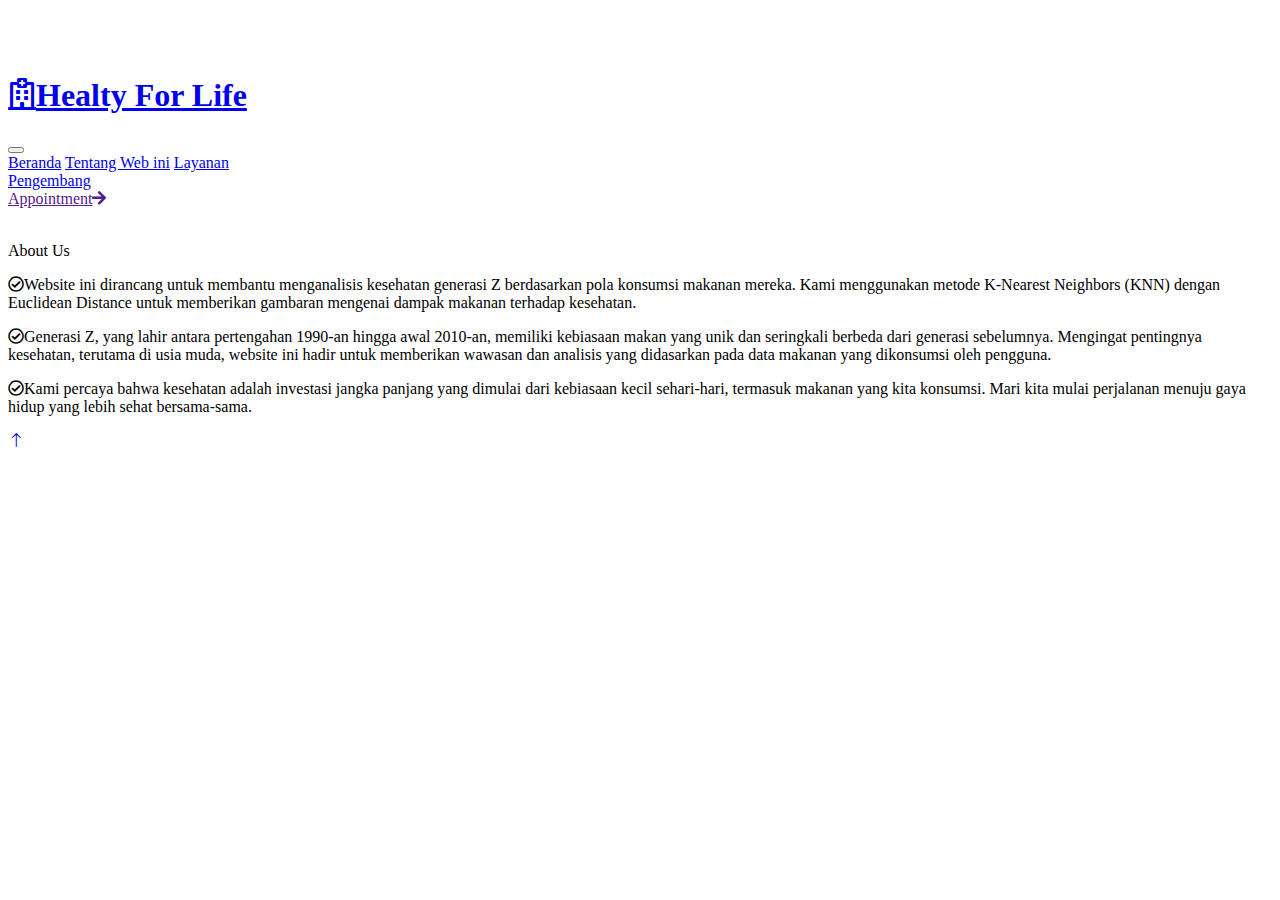
==== about.html @ c3b99c9f "Add files via upload" ====
<!DOCTYPE html>
<html lang="en">

<head>
    <meta charset="utf-8">
    <title>HealtyCeck</title>
    <meta content="width=device-width, initial-scale=1.0" name="viewport">
    <meta content="" name="keywords">
    <meta content="" name="description">

    <!-- Favicon -->
    <link href="img/favicon.ico" rel="icon">

    <!-- Google Web Fonts -->
    <link rel="preconnect" href="https://fonts.googleapis.com">
    <link rel="preconnect" href="https://fonts.gstatic.com" crossorigin>
    <link href="https://fonts.googleapis.com/css2?family=Open+Sans:wght@400;500&family=Roboto:wght@500;700;900&display=swap" rel="stylesheet"> 

    <!-- Icon Font Stylesheet -->
    <link href="https://cdnjs.cloudflare.com/ajax/libs/font-awesome/5.10.0/css/all.min.css" rel="stylesheet">
    <link href="https://cdn.jsdelivr.net/npm/bootstrap-icons@1.4.1/font/bootstrap-icons.css" rel="stylesheet">

    <!-- Libraries Stylesheet -->
    <link href="lib/animate/animate.min.css" rel="stylesheet">
    <link href="lib/owlcarousel/assets/owl.carousel.min.css" rel="stylesheet">
    <link href="lib/tempusdominus/css/tempusdominus-bootstrap-4.min.css" rel="stylesheet" />

    <!-- Customized Bootstrap Stylesheet -->
    <link href="css/bootstrap.min.css" rel="stylesheet">

    <!-- Template Stylesheet -->
    <link href="css/style.css" rel="stylesheet">
</head>

<body>
    <!-- Spinner Start -->
    <div id="spinner" class="show bg-white position-fixed translate-middle w-100 vh-100 top-50 start-50 d-flex align-items-center justify-content-center">
        <div class="spinner-grow text-primary" style="width: 3rem; height: 3rem;" role="status">
            <span class="sr-only">Loading...</span>
        </div>
    </div>
    <!-- Spinner End -->


    <!-- Topbar Start -->
    <!-- Topbar End -->


    <!-- Navbar Start -->
    <nav class="navbar navbar-expand-lg bg-white navbar-light sticky-top p-0 wow fadeIn" data-wow-delay="0.1s">
        <a href="index.html" class="navbar-brand d-flex align-items-center px-4 px-lg-5">
            <h1 class="m-0 text-primary"><i class="far fa-hospital me-3"></i>Healty For Life</h1>
        </a>
        <button type="button" class="navbar-toggler me-4" data-bs-toggle="collapse" data-bs-target="#navbarCollapse">
            <span class="navbar-toggler-icon"></span>
        </button>
        <div class="collapse navbar-collapse" id="navbarCollapse">
            <div class="navbar-nav ms-auto p-4 p-lg-0">
                <a href="index.html" class="nav-item nav-link">Beranda</a>
                <a href="about.html" class="nav-item nav-link active">Tentang Web ini</a>
                <a href="service.html" class="nav-item nav-link">Layanan</a>
                <div class="nav-item dropdown">
                </div>
                <a href="contact.html" class="nav-item nav-link">Pengembang</a>
            </div>
            <a href="" class="btn btn-primary rounded-0 py-4 px-lg-5 d-none d-lg-block">Appointment<i class="fa fa-arrow-right ms-3"></i></a>
        </div>
    </nav>
    <!-- Navbar End -->


    <!-- Page Header Start -->

    <!-- Page Header End -->


    <!-- About Start -->
    <div class="container-xxl py-5">
        <div class="container">
            <div class="row g-5">
                <div class="col-lg-6 wow fadeIn" data-wow-delay="0.1s">
                    <div class="d-flex flex-column">
                        <img class="img-fluid rounded w-75 align-self-end" src="img/makanan.jpg" alt="">
                        <img class="img-fluid rounded w-50 bg-white pt-3 pe-3" src="img/minuman.jpg" alt="" style="margin-top: -25%;">
                    </div>
                </div>
                <div class="col-lg-6 wow fadeIn" data-wow-delay="0.5s">
                    <p class="d-inline-block border rounded-pill py-1 px-4">About Us</p>
                    <p><i class="far fa-check-circle text-primary me-3"></i>Website ini dirancang untuk membantu menganalisis kesehatan generasi Z berdasarkan pola konsumsi makanan mereka. Kami menggunakan metode K-Nearest Neighbors (KNN) dengan Euclidean Distance untuk memberikan gambaran mengenai dampak makanan terhadap kesehatan.</p>
                    <p><i class="far fa-check-circle text-primary me-3"></i>Generasi Z, yang lahir antara pertengahan 1990-an hingga awal 2010-an, memiliki kebiasaan makan yang unik dan seringkali berbeda dari generasi sebelumnya. Mengingat pentingnya kesehatan, terutama di usia muda, website ini hadir untuk memberikan wawasan dan analisis yang didasarkan pada data makanan yang dikonsumsi oleh pengguna.</p>
                    <p><i class="far fa-check-circle text-primary me-3"></i>Kami percaya bahwa kesehatan adalah investasi jangka panjang yang dimulai dari kebiasaan kecil sehari-hari, termasuk makanan yang kita konsumsi. Mari kita mulai perjalanan menuju gaya hidup yang lebih sehat bersama-sama.</p>
                </div>
            </div>
        </div>
    </div>
    <!-- About End -->


    <!-- Feature Start -->

    <!-- Feature End -->


    <!-- Team Start -->
    <!-- Team End -->
        

    <!-- Footer Start -->

    <!-- Footer End -->


    <!-- Back to Top -->
    <a href="#" class="btn btn-lg btn-primary btn-lg-square rounded-circle back-to-top"><i class="bi bi-arrow-up"></i></a>


    <!-- JavaScript Libraries -->
    <script src="https://code.jquery.com/jquery-3.4.1.min.js"></script>
    <script src="https://cdn.jsdelivr.net/npm/bootstrap@5.0.0/dist/js/bootstrap.bundle.min.js"></script>
    <script src="lib/wow/wow.min.js"></script>
    <script src="lib/easing/easing.min.js"></script>
    <script src="lib/waypoints/waypoints.min.js"></script>
    <script src="lib/counterup/counterup.min.js"></script>
    <script src="lib/owlcarousel/owl.carousel.min.js"></script>
    <script src="lib/tempusdominus/js/moment.min.js"></script>
    <script src="lib/tempusdominus/js/moment-timezone.min.js"></script>
    <script src="lib/tempusdominus/js/tempusdominus-bootstrap-4.min.js"></script>

    <!-- Template Javascript -->
    <script src="js/main.js"></script>
</body>

</html>
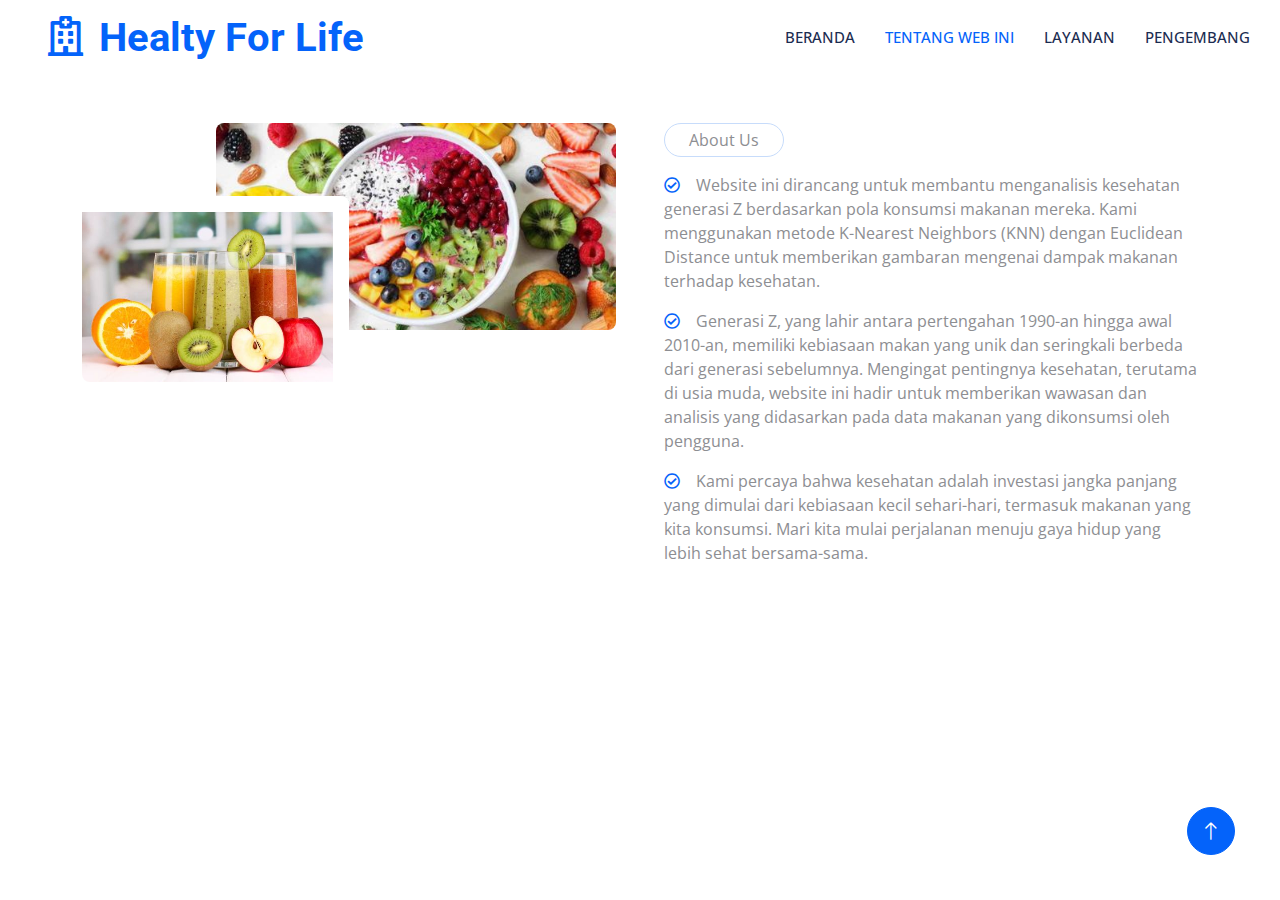
==== commit 51960539: "Update about.html" ====
--- a/about.html
+++ b/about.html
@@ -63,7 +63,6 @@
                 </div>
                 <a href="contact.html" class="nav-item nav-link">Pengembang</a>
             </div>
-            <a href="" class="btn btn-primary rounded-0 py-4 px-lg-5 d-none d-lg-block">Appointment<i class="fa fa-arrow-right ms-3"></i></a>
         </div>
     </nav>
     <!-- Navbar End -->
@@ -130,4 +129,4 @@
     <script src="js/main.js"></script>
 </body>
 
-</html>+</html>
--- a/css/style.css
+++ b/css/style.css
@@ -0,0 +1,597 @@
+/********** Template CSS **********/
+:root {
+    --primary: #0463FA;
+    --light: #EFF5FF;
+    --dark: #1B2C51;
+}
+
+.fw-medium {
+    font-weight: 500 !important;
+}
+
+.fw-bold {
+    font-weight: 700 !important;
+}
+
+.fw-black {
+    font-weight: 900 !important;
+}
+
+.back-to-top {
+    position: fixed;
+    display: none;
+    right: 45px;
+    bottom: 45px;
+    z-index: 99;
+}
+
+/*---------#Hero Section--------------------------------------------------------------*/
+#hero {
+  width: 100%;
+  height: 100vh;
+  background: url("../img/hero-bg.png");
+  position: relative;
+}
+
+#hero .hero-container {
+  position: absolute;
+  bottom: 0;
+  top: 0;
+  left: 0;
+  right: 0;
+  display: flex;
+  justify-content: center;
+  align-items: center;
+  flex-direction: column;
+  text-align: center;
+  padding: 0 15px;
+}
+
+#hero .hero-logo {
+  margin-bottom: 30px;
+}
+
+#hero h1 {
+  margin: 0 0 30px 0;
+  font-size: 48px;
+  font-weight: 500;
+  line-height: 56px;
+  color: #fff;
+}
+
+#hero h2 {
+  color: #aeaeae;
+  margin-bottom: 30px;
+  font-size: 14px;
+  font-weight: 400;
+  text-transform: uppercase;
+}
+
+#hero .btn-get-started {
+  font-family: "Montserrat", sans-serif;
+  text-transform: uppercase;
+  font-weight: 400;
+  font-size: 16px;
+  letter-spacing: 1px;
+  display: inline-block;
+  padding: 14px 30px;
+  border-radius: 3px;
+  margin: 10px;
+  color: #fff;
+  background: #7cc576;
+}
+
+#hero .btn-get-started:hover {
+  transition: 0.5s;
+  background: #fff;
+  color: #7cc576;
+}
+
+@media (min-width: 1024px) {
+  #hero {
+    background-attachment: fixed;
+  }
+}
+
+@media (max-width: 768px) {
+  #hero h1 {
+    font-size: 28px;
+    line-height: 36px;
+  }
+
+  #hero h2 {
+    line-height: 22px;
+  }
+}
+
+/*** Spinner ***/
+#spinner {
+    opacity: 0;
+    visibility: hidden;
+    transition: opacity .5s ease-out, visibility 0s linear .5s;
+    z-index: 99999;
+}
+
+#spinner.show {
+    transition: opacity .5s ease-out, visibility 0s linear 0s;
+    visibility: visible;
+    opacity: 1;
+}
+
+
+/*** Button ***/
+.btn {
+    font-weight: 500;
+    transition: .5s;
+}
+
+.btn.btn-primary,
+.btn.btn-secondary {
+    color: #FFFFFF;
+}
+
+.btn-square {
+    width: 38px;
+    height: 38px;
+}
+
+.btn-sm-square {
+    width: 32px;
+    height: 32px;
+}
+
+.btn-lg-square {
+    width: 48px;
+    height: 48px;
+}
+
+.btn-square,
+.btn-sm-square,
+.btn-lg-square {
+    padding: 0;
+    display: flex;
+    align-items: center;
+    justify-content: center;
+    font-weight: normal;
+}
+
+
+/*** Navbar ***/
+.navbar .dropdown-toggle::after {
+    border: none;
+    content: "\f107";
+    font-family: "Font Awesome 5 Free";
+    font-weight: 900;
+    vertical-align: middle;
+    margin-left: 8px;
+}
+
+.navbar .navbar-nav .nav-link {
+    margin-right: 30px;
+    padding: 25px 0;
+    color: #FFFFFF;
+    font-size: 15px;
+    font-weight: 500;
+    text-transform: uppercase;
+    outline: none;
+}
+
+.navbar .navbar-nav .nav-link:hover,
+.navbar .navbar-nav .nav-link.active {
+    color: var(--primary);
+}
+
+@media (max-width: 991.98px) {
+    .navbar .navbar-nav .nav-link  {
+        margin-right: 0;
+        padding: 10px 0;
+    }
+
+    .navbar .navbar-nav {
+        border-top: 1px solid #EEEEEE;
+    }
+}
+
+.navbar .navbar-brand,
+.navbar a.btn {
+    height: 75px;
+}
+
+.navbar .navbar-nav .nav-link {
+    color: var(--dark);
+    font-weight: 500;
+}
+
+.navbar.sticky-top {
+    top: -100px;
+    transition: .5s;
+}
+
+@media (min-width: 992px) {
+    .navbar .nav-item .dropdown-menu {
+        display: block;
+        border: none;
+        margin-top: 0;
+        top: 150%;
+        opacity: 0;
+        visibility: hidden;
+        transition: .5s;
+    }
+
+    .navbar .nav-item:hover .dropdown-menu {
+        top: 100%;
+        visibility: visible;
+        transition: .5s;
+        opacity: 1;
+    }
+}
+
+
+/*** Header ***/
+.header-carousel .owl-carousel-text {
+    position: absolute;
+    width: 100%;
+    height: 100%;
+    padding: 3rem;
+    top: 0;
+    left: 0;
+    display: flex;
+    align-items: center;
+    justify-content: center;
+    text-shadow: 0 0 30px rgba(0, 0, 0, .1);
+}
+
+.header-carousel .owl-nav {
+    position: absolute;
+    width: 200px;
+    height: 45px;
+    bottom: 30px;
+    left: 50%;
+    transform: translateX(-50%);
+    display: flex;
+    justify-content: space-between;
+}
+
+.header-carousel .owl-nav .owl-prev,
+.header-carousel .owl-nav .owl-next {
+    width: 45px;
+    height: 45px;
+    display: flex;
+    align-items: center;
+    justify-content: center;
+    color: #FFFFFF;
+    background: transparent;
+    border: 1px solid #FFFFFF;
+    border-radius: 45px;
+    font-size: 22px;
+    transition: .5s;
+}
+
+.header-carousel .owl-nav .owl-prev:hover,
+.header-carousel .owl-nav .owl-next:hover {
+    background: var(--primary);
+    border-color: var(--primary);
+}
+
+.header-carousel .owl-dots {
+    position: absolute;
+    height: 45px;
+    bottom: 30px;
+    left: 50%;
+    transform: translateX(-50%);
+    display: flex;
+    align-items: center;
+    justify-content: center;
+}
+
+.header-carousel .owl-dot {
+    position: relative;
+    display: inline-block;
+    margin: 0 5px;
+    width: 15px;
+    height: 15px;
+    background: transparent;
+    border: 1px solid #FFFFFF;
+    border-radius: 15px;
+    transition: .5s;
+}
+
+.header-carousel .owl-dot::after {
+    position: absolute;
+    content: "";
+    width: 5px;
+    height: 5px;
+    top: 4px;
+    left: 4px;
+    background: #FFFFFF;
+    border-radius: 5px;
+}
+
+.header-carousel .owl-dot.active {
+    background: var(--primary);
+    border-color: var(--primary);
+}
+
+.page-header {
+    background: url(../img/header-page.jpg) top center no-repeat;
+    background-size: cover;
+    text-shadow: 0 0 30px rgba(0, 0, 0, .1);
+}
+
+.breadcrumb-item + .breadcrumb-item::before {
+    color: var(--light);
+}
+
+
+/*** Service ***/
+.service-item {
+    transition: .5s;
+}
+
+.service-item:hover {
+    margin-top: -10px;
+    box-shadow: 0 .5rem 1.5rem rgba(0, 0, 0, .08);
+}
+
+.service-item .btn {
+    width: 40px;
+    height: 40px;
+    display: inline-flex;
+    align-items: center;
+    background: #FFFFFF;
+    border-radius: 40px;
+    white-space: nowrap;
+    overflow: hidden;
+    transition: .5s;
+}
+
+.service-item:hover .btn {
+    width: 140px;
+}
+
+
+/*** Feature ***/
+@media (min-width: 992px) {
+    .container.feature {
+        max-width: 100% !important;
+    }
+
+    .feature-text  {
+        padding-left: calc(((100% - 960px) / 2) + .75rem);
+    }
+}
+
+@media (min-width: 1200px) {
+    .feature-text  {
+        padding-left: calc(((100% - 1140px) / 2) + .75rem);
+    }
+}
+
+@media (min-width: 1400px) {
+    .feature-text  {
+        padding-left: calc(((100% - 1320px) / 2) + .75rem);
+    }
+}
+
+
+/*** Team ***/
+.team-item img {
+    position: relative;
+    top: 0;
+    transition: .5s;
+}
+
+.team-item:hover img {
+    top: -30px;
+}
+
+.team-item .team-text {
+    position: relative;
+    height: 100px;
+    transition: .5s;
+}
+
+.team-item:hover .team-text {
+    margin-top: -60px;
+    height: 160px;
+}
+
+.team-item .team-text .team-social {
+    opacity: 0;
+    transition: .5s;
+}
+
+.team-item:hover .team-text .team-social {
+    opacity: 1;
+}
+
+.team-item .team-social .btn {
+    display: inline-flex;
+    color: var(--primary);
+    background: #FFFFFF;
+    border-radius: 40px;
+}
+
+.team-item .team-social .btn:hover {
+    color: #FFFFFF;
+    background: var(--primary);
+}
+
+
+/*** Appointment ***/
+.bootstrap-datetimepicker-widget.bottom {
+    top: auto !important;
+}
+
+.bootstrap-datetimepicker-widget .table * {
+    border-bottom-width: 0px;
+}
+
+.bootstrap-datetimepicker-widget .table th {
+    font-weight: 500;
+}
+
+.bootstrap-datetimepicker-widget.dropdown-menu {
+    padding: 10px;
+    border-radius: 2px;
+}
+
+.bootstrap-datetimepicker-widget table td.active,
+.bootstrap-datetimepicker-widget table td.active:hover {
+    background: var(--primary);
+}
+
+.bootstrap-datetimepicker-widget table td.today::before {
+    border-bottom-color: var(--primary);
+}
+
+
+/*** Testimonial ***/
+.testimonial-carousel::before {
+    position: absolute;
+    content: "";
+    top: 0;
+    left: 0;
+    height: 100%;
+    width: 0;
+    background: linear-gradient(to right, rgba(255, 255, 255, 1) 0%, rgba(255, 255, 255, 0) 100%);
+    z-index: 1;
+}
+
+.testimonial-carousel::after {
+    position: absolute;
+    content: "";
+    top: 0;
+    right: 0;
+    height: 100%;
+    width: 0;
+    background: linear-gradient(to left, rgba(255, 255, 255, 1) 0%, rgba(255, 255, 255, 0) 100%);
+    z-index: 1;
+}
+
+@media (min-width: 768px) {
+    .testimonial-carousel::before,
+    .testimonial-carousel::after {
+        width: 200px;
+    }
+}
+
+@media (min-width: 992px) {
+    .testimonial-carousel::before,
+    .testimonial-carousel::after {
+        width: 300px;
+    }
+}
+
+.testimonial-carousel .owl-item .testimonial-text {
+    background: var(--light);
+    transform: scale(.8);
+    transition: .5s;
+}
+
+.testimonial-carousel .owl-item.center .testimonial-text {
+    background: var(--primary);
+    transform: scale(1);
+}
+
+.testimonial-carousel .owl-item .testimonial-text *,
+.testimonial-carousel .owl-item .testimonial-item img {
+    transition: .5s;
+}
+
+.testimonial-carousel .owl-item.center .testimonial-text * {
+    color: var(--light) !important;
+}
+
+.testimonial-carousel .owl-item.center .testimonial-item img {
+    background: var(--primary) !important;
+} 
+
+.testimonial-carousel .owl-nav {
+    position: absolute;
+    width: 350px;
+    top: 15px;
+    left: 50%;
+    transform: translateX(-50%);
+    display: flex;
+    justify-content: space-between;
+    opacity: 0;
+    transition: .5s;
+    z-index: 1;
+}
+
+.testimonial-carousel:hover .owl-nav {
+    width: 300px;
+    opacity: 1;
+}
+
+.testimonial-carousel .owl-nav .owl-prev,
+.testimonial-carousel .owl-nav .owl-next {
+    position: relative;
+    color: var(--primary);
+    font-size: 45px;
+    transition: .5s;
+}
+
+.testimonial-carousel .owl-nav .owl-prev:hover,
+.testimonial-carousel .owl-nav .owl-next:hover {
+    color: var(--dark);
+}
+
+
+/*** Footer ***/
+.footer .btn.btn-social {
+    margin-right: 5px;
+    width: 35px;
+    height: 35px;
+    display: flex;
+    align-items: center;
+    justify-content: center;
+    color: var(--light);
+    border: 1px solid #FFFFFF;
+    transition: .3s;
+}
+
+.footer .btn.btn-social:hover {
+    color: var(--primary);
+}
+
+.footer .btn.btn-link {
+    display: block;
+    margin-bottom: 5px;
+    padding: 0;
+    text-align: left;
+    color: #FFFFFF;
+    font-size: 15px;
+    font-weight: normal;
+    text-transform: capitalize;
+    transition: .3s;
+}
+
+.footer .btn.btn-link::before {
+    position: relative;
+    content: "\f105";
+    font-family: "Font Awesome 5 Free";
+    font-weight: 900;
+    margin-right: 10px;
+}
+
+.footer .btn.btn-link:hover {
+    color: var(--primary);
+    letter-spacing: 1px;
+    box-shadow: none;
+}
+
+.footer .copyright {
+    padding: 25px 0;
+    font-size: 15px;
+    border-top: 1px solid rgba(256, 256, 256, .1);
+}
+
+.footer .copyright a {
+    color: var(--light);
+}
+
+.footer .copyright a:hover {
+    color: var(--primary);
+}